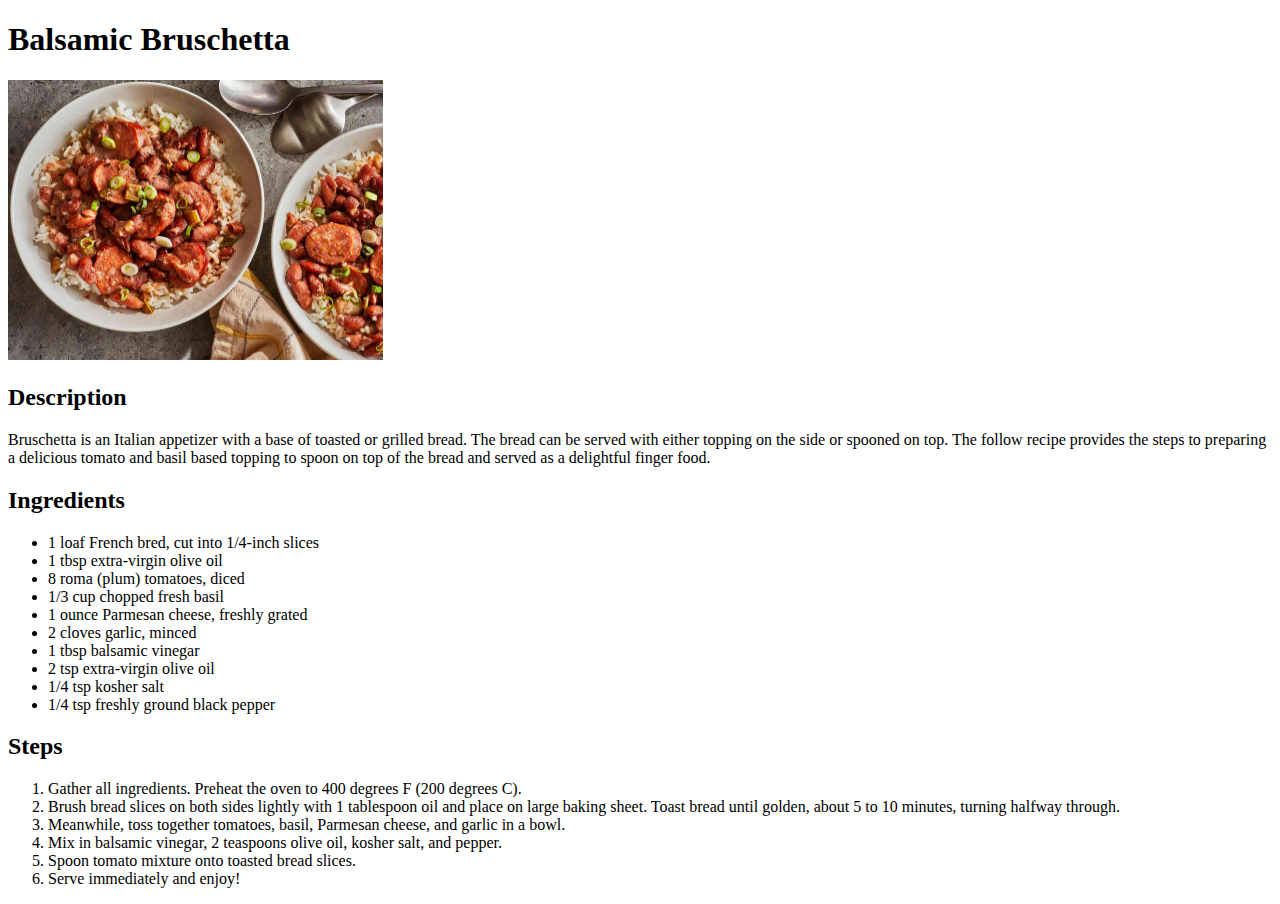
==== recipes/balsamic-bruschetta.html @ faf2e822 "Add description, ingredients, steps" ====
<!DOCTYPE html>
<html lang="en">
<head>
    <meta charset="UTF-8">
    <meta name="viewport" content="width=device-width, initial-scale=1.0">
    <title>Balsamic Bruschetta</title>
</head>
<body>
    <h1>Balsamic Bruschetta</h1>
    <img src="../imgs/Redbeansandrice.jpg" alt="Balsamic Bruschetta finished dish" width="375px" height="280px"> 
    <p><h2>Description</h2></p>
    <p>Bruschetta is an Italian appetizer with a base of toasted or grilled bread. The bread can be served with either topping on the side or spooned on top. The follow recipe provides the steps to preparing a delicious tomato and basil based topping to spoon on top of the bread and served as a delightful finger food. </p>

    <h2>Ingredients</h2>
    <ul>
        <li>1 loaf French bred, cut into 1/4-inch slices</li>
        <li>1 tbsp extra-virgin olive oil</li>
        <li>8 roma (plum) tomatoes, diced</li>
        <li>1/3 cup chopped fresh basil</li>
        <li>1 ounce Parmesan cheese, freshly grated</li>
        <li>2 cloves garlic, minced</li>
        <li>1 tbsp balsamic vinegar</li>
        <li>2 tsp extra-virgin olive oil</li>
        <li>1/4 tsp kosher salt</li>
        <li>1/4 tsp freshly ground black pepper</li>
    </ul>
    <h2>Steps</h2>
    <ol>
        <li>Gather all ingredients. Preheat the oven to 400 degrees F (200 degrees C).</li>
        <li>Brush bread slices on both sides lightly with 1 tablespoon oil and place on large baking sheet. Toast bread until golden, about 5 to 10 minutes, turning halfway through.</li>
        <li>Meanwhile, toss together tomatoes, basil, Parmesan cheese, and garlic in a bowl.</li>
        <li>Mix in balsamic vinegar, 2 teaspoons olive oil, kosher salt, and pepper.</li>
        <li>Spoon tomato mixture onto toasted bread slices.</li>
        <li>Serve immediately and enjoy!</li>
    </ol>
</body>
</html>
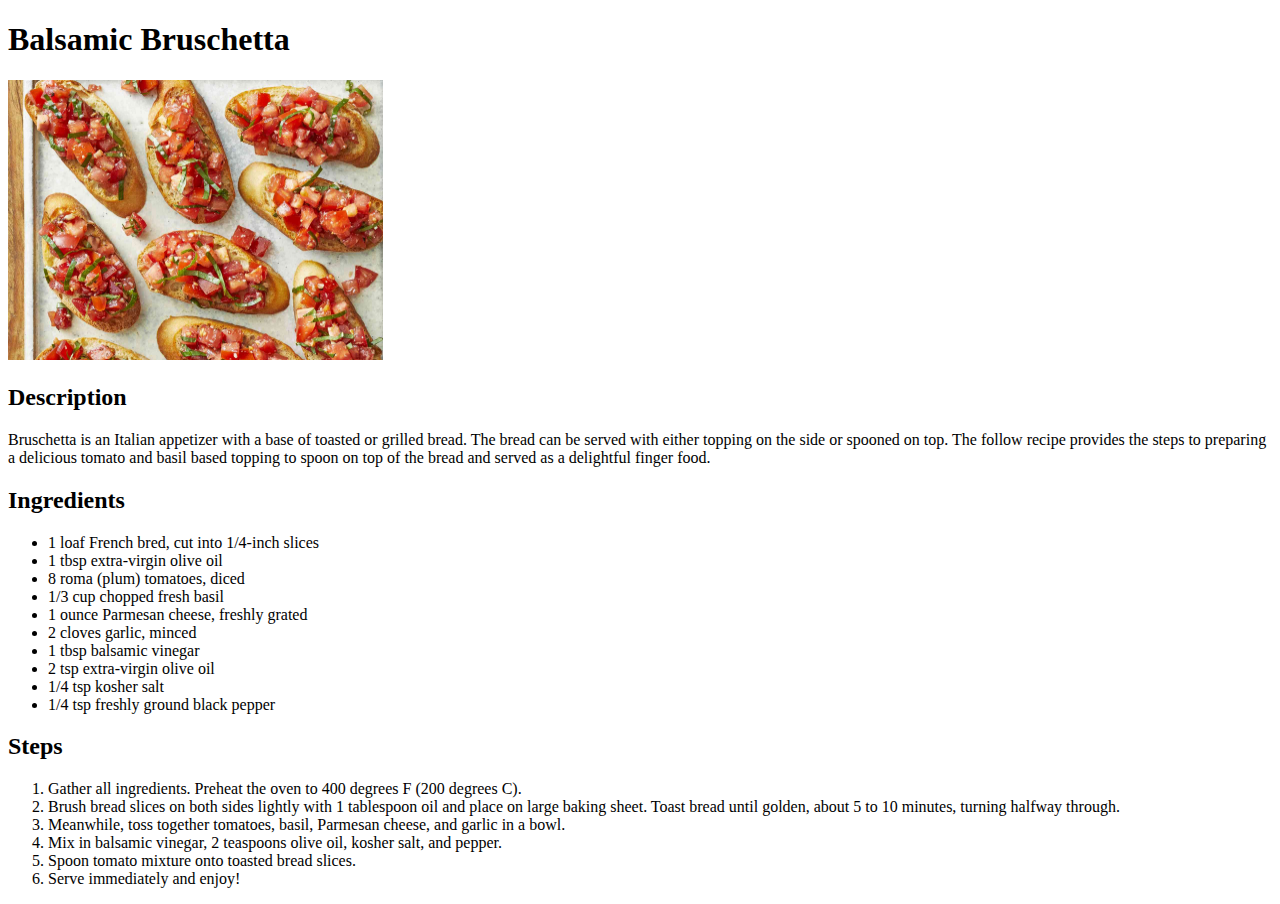
==== commit 644e1788: "Add photos, ingredients, steps to red-lentil-chili" ====
--- a/recipes/balsamic-bruschetta.html
+++ b/recipes/balsamic-bruschetta.html
@@ -7,7 +7,7 @@
 </head>
 <body>
     <h1>Balsamic Bruschetta</h1>
-    <img src="../imgs/Redbeansandrice.jpg" alt="Balsamic Bruschetta finished dish" width="375px" height="280px"> 
+    <img src="../imgs/balsamic-bruschetta.jpg" alt="Balsamic Bruschetta finished dish" width="375px" height="280px"> 
     <p><h2>Description</h2></p>
     <p>Bruschetta is an Italian appetizer with a base of toasted or grilled bread. The bread can be served with either topping on the side or spooned on top. The follow recipe provides the steps to preparing a delicious tomato and basil based topping to spoon on top of the bread and served as a delightful finger food. </p>
 
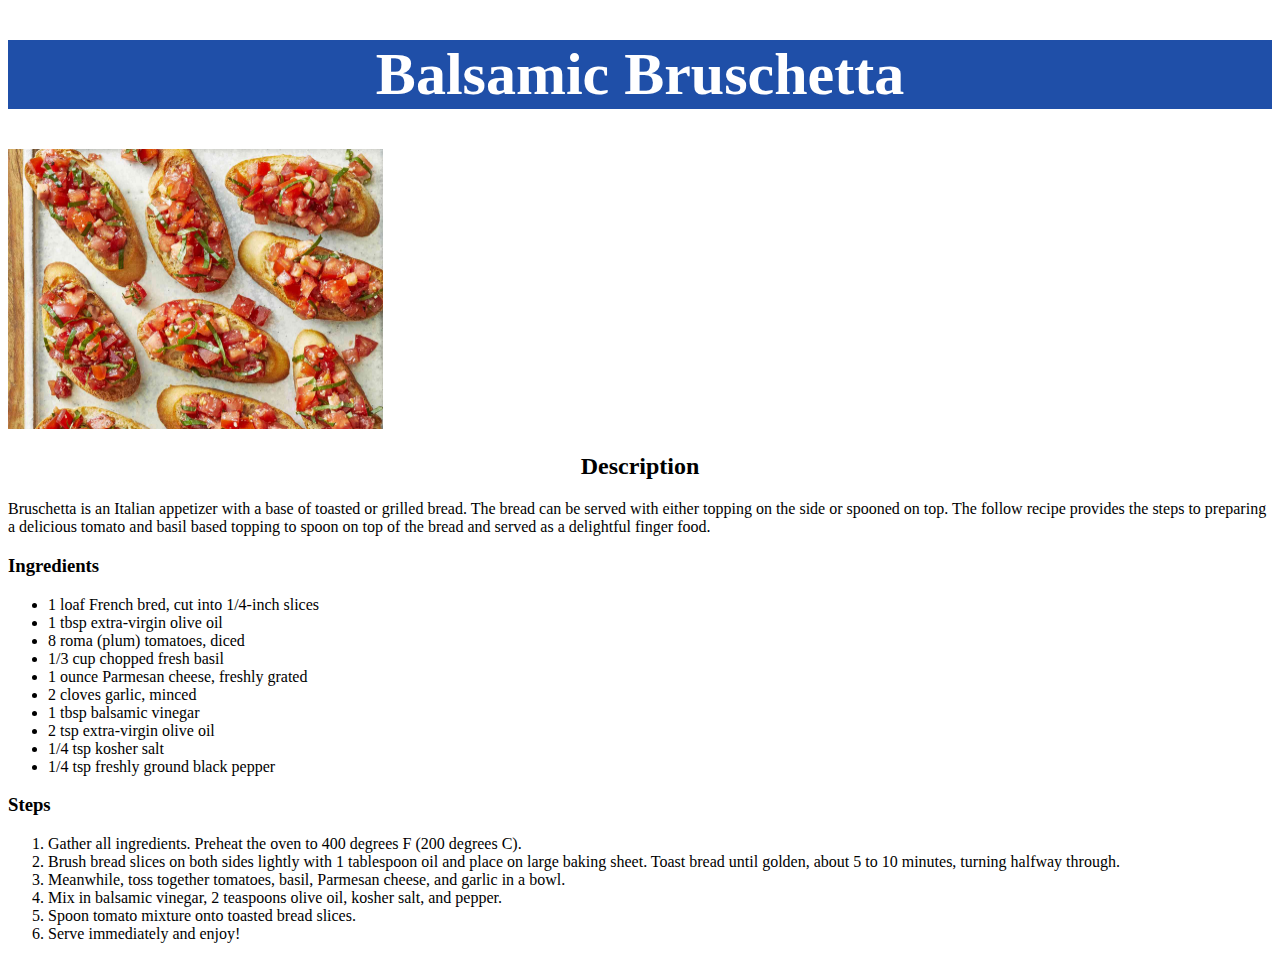
==== commit 1828f0b9: "Add padding, margins, and buttons to index page" ====
--- a/recipes/balsamic-bruschetta.html
+++ b/recipes/balsamic-bruschetta.html
@@ -4,6 +4,7 @@
     <meta charset="UTF-8">
     <meta name="viewport" content="width=device-width, initial-scale=1.0">
     <title>Balsamic Bruschetta</title>
+    <link rel="stylesheet" href="../style.css">
 </head>
 <body>
     <h1>Balsamic Bruschetta</h1>
@@ -11,7 +12,7 @@
     <p><h2>Description</h2></p>
     <p>Bruschetta is an Italian appetizer with a base of toasted or grilled bread. The bread can be served with either topping on the side or spooned on top. The follow recipe provides the steps to preparing a delicious tomato and basil based topping to spoon on top of the bread and served as a delightful finger food. </p>
 
-    <h2>Ingredients</h2>
+    <h3>Ingredients</h2>
     <ul>
         <li>1 loaf French bred, cut into 1/4-inch slices</li>
         <li>1 tbsp extra-virgin olive oil</li>
@@ -24,7 +25,7 @@
         <li>1/4 tsp kosher salt</li>
         <li>1/4 tsp freshly ground black pepper</li>
     </ul>
-    <h2>Steps</h2>
+    <h3>Steps</h2>
     <ol>
         <li>Gather all ingredients. Preheat the oven to 400 degrees F (200 degrees C).</li>
         <li>Brush bread slices on both sides lightly with 1 tablespoon oil and place on large baking sheet. Toast bread until golden, about 5 to 10 minutes, turning halfway through.</li>
--- a/style.css
+++ b/style.css
@@ -0,0 +1,46 @@
+body {
+    font-family:'Times New Roman', Times, serif
+}
+
+h1 {
+    background-color:#1f4fa8;
+    color:white;
+    text-align:center;
+    font-size: 60px;
+    font-family: Georgia, 'Times New Roman', Times, serif;
+}
+
+h2 {
+    text-align: center;
+    font-weight: bold;
+}
+
+
+.container {
+    width: 580px;
+    background: #fff;
+    margin: 16px auto;
+    padding: 8px;
+    border-style: dashed;
+    border-color: #000;
+
+}
+
+.button {
+    background-color: #1f4fa8;
+    color: #fff;
+    border: 3px solid #000;
+    border-radius: 8px;
+    font-size: 18px;
+    padding: 8px;
+    margin: 8px;
+    display: inline-block;
+    transition-duration: 0.4s;
+    text-align: center;
+}
+
+.button:hover {
+    background-color: #9faec9;
+}
+
+
